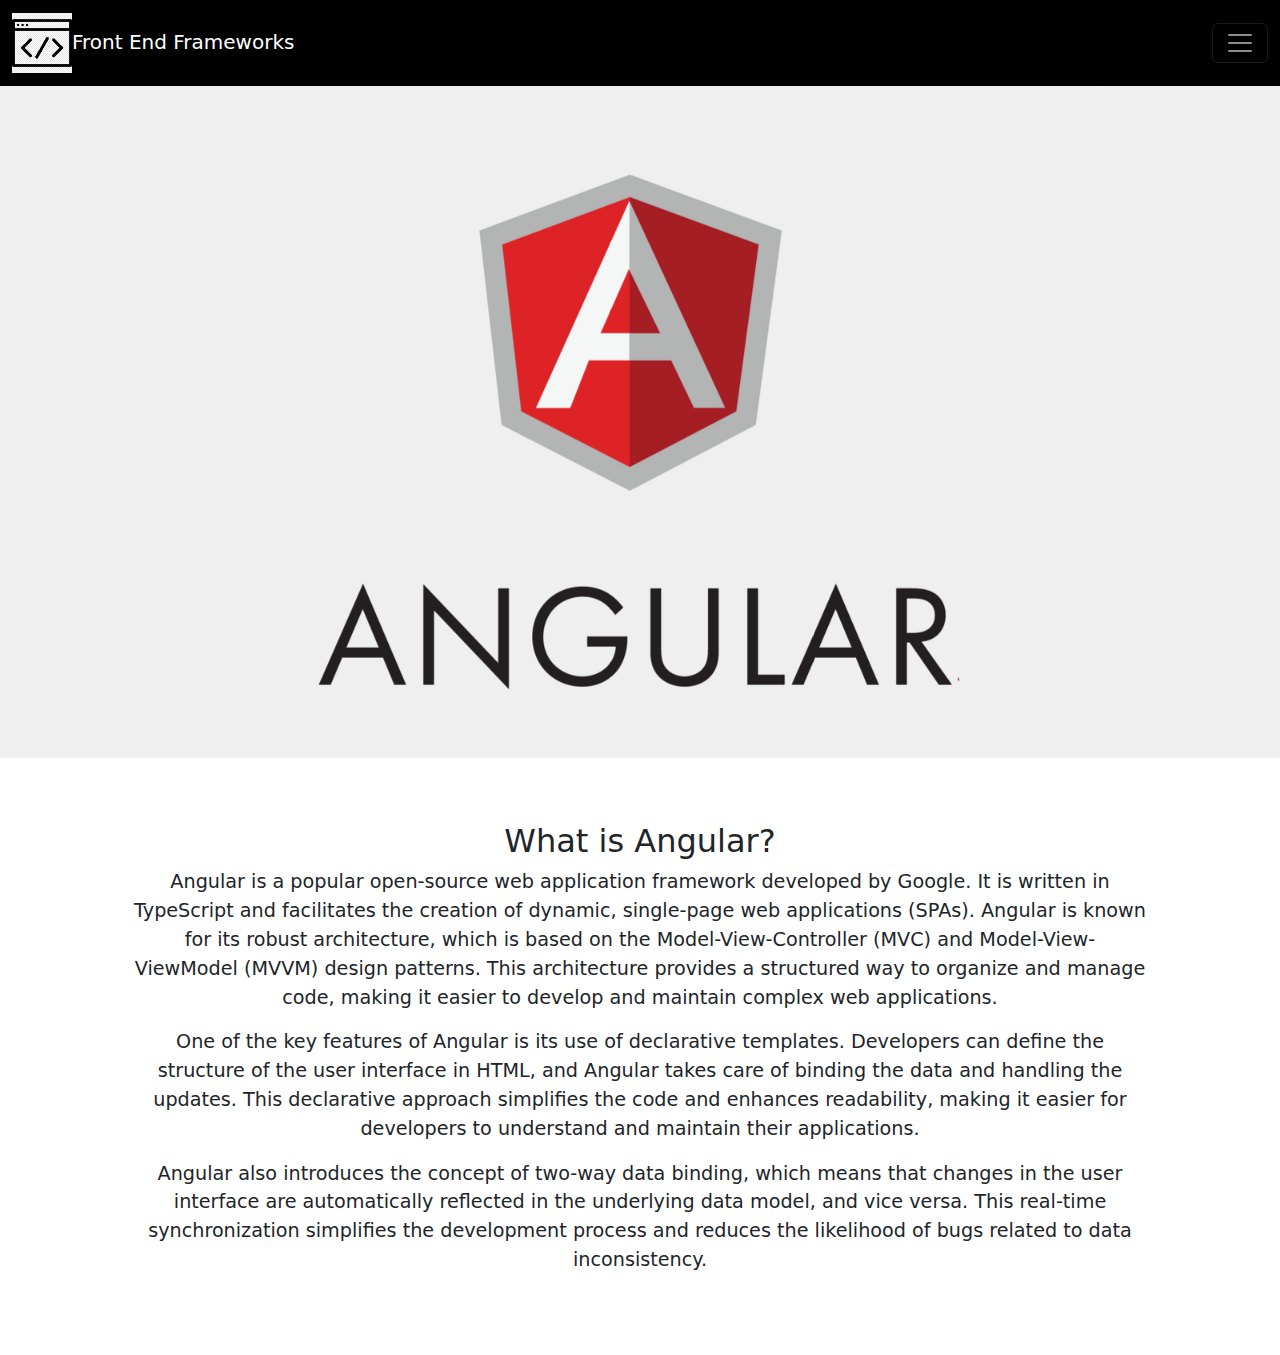
==== html/Angular.html @ 568a0fe8 "version 3" ====
<!DOCTYPE html>
<html lang="en">

<head>
    <meta charset="UTF-8">
    <meta name="viewport" content="width=device-width, initial-scale=1.0">
    <title>Angular</title>
    <link rel="stylesheet" href="/css/bootstrap.css">
    <script src="https://cdn.jsdelivr.net/npm/bootstrap@5.3.2/dist/js/bootstrap.bundle.min.js"></script>
</head>

<body>
    <nav class="navbar navbar-dark" style="background-color: rgb(0, 0, 0);">
        <div class="container-fluid">
            <a class="navbar-brand" href="#" style="text-align: center;">
                <img src="/images/coding.png" alt="" width="60" height="60" class="d-inline-block align-middle">Front
                End Frameworks</a>
            <button class="navbar-toggler" type="button" data-bs-toggle="collapse"
                data-bs-target="#navbarSupportedContent" aria-controls="navbarSupportedContent" aria-expanded="false"
                aria-label="Toggle navigation">
                <span class="navbar-toggler-icon"></span>
            </button>
            <div class="collapse navbar-collapse" id="navbarSupportedContent">
                <ul class="navbar-nav me-auto mb-2 mb-lg-0">
                    <li class="nav-item">
                        <a class="nav-link active" aria-current="page" href="#">Home</a>
                    </li>
                    <li class="nav-item">
                        <a class="nav-link" href="#">About</a>
                    </li>
                    <li class="nav-item">
                        <a class="nav-link" href="#">Contact</a>
                    </li>
                </ul>
                <form class="d-flex">
                    <input class="form-control me-2" type="search" placeholder="Search" aria-label="Search">
                    <button class="btn btn-outline-success" type="submit">Search</button>
                </form>
            </div>
        </div>
    </nav>
    <div id="carouselExampleSlidesOnly" class="carousel slide" data-bs-ride="carousel">
        <div class="carousel-inner">
            <div class="carousel-item active">
                <img src="/images/angular_wall.png" class="d-block w-100" alt="Angular">
            </div>
        </div>
    </div>
    <div class="container" style="text-align: center;font-size: larger;padding: 5%;">
        <h2>What is Angular?</h2>
        <p>Angular is a popular open-source web application framework developed by Google. It is written in TypeScript
            and facilitates the creation of dynamic, single-page web applications (SPAs). Angular is known for its
            robust architecture, which is based on the Model-View-Controller (MVC) and Model-View-ViewModel (MVVM)
            design patterns. This architecture provides a structured way to organize and manage code, making it easier
            to develop and maintain complex web applications.</p>
        <p>One of the key features of Angular is its use of declarative templates. Developers can define the structure
            of the user interface in HTML, and Angular takes care of binding the data and handling the updates. This
            declarative approach simplifies the code and enhances readability, making it easier for developers to
            understand and maintain their applications.</p>
        <p>Angular also introduces the concept of two-way data binding, which means that changes in the user interface
            are automatically reflected in the underlying data model, and vice versa. This real-time synchronization
            simplifies the development process and reduces the likelihood of bugs related to data inconsistency.</p>
</body>

</html>
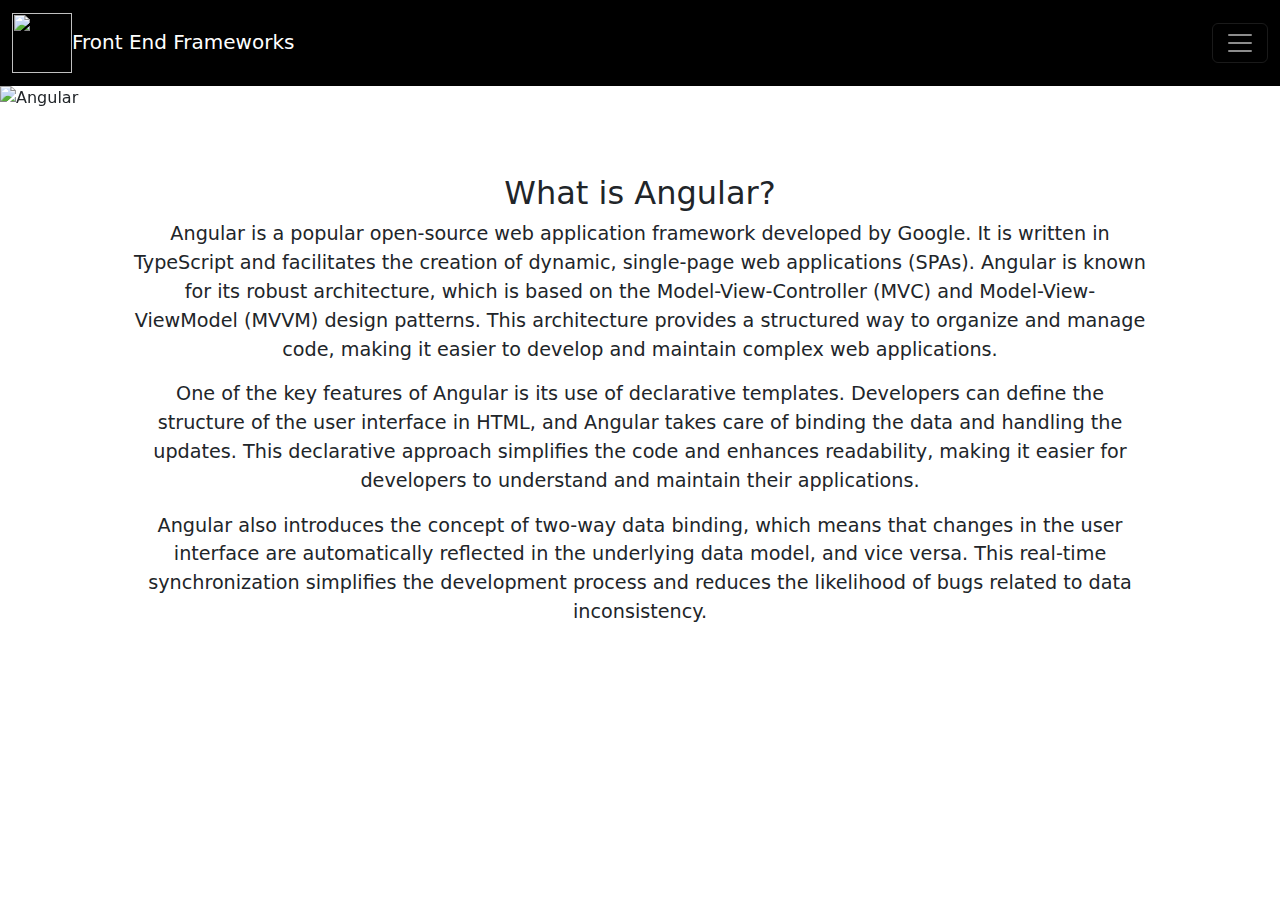
==== commit 85162369: "Version 7" ====
--- a/html/Angular.html
+++ b/html/Angular.html
@@ -12,37 +12,34 @@
 <body>
     <nav class="navbar navbar-dark" style="background-color: rgb(0, 0, 0);">
         <div class="container-fluid">
-            <a class="navbar-brand" href="#" style="text-align: center;">
-                <img src="/images/coding.png" alt="" width="60" height="60" class="d-inline-block align-middle">Front
-                End Frameworks</a>
-            <button class="navbar-toggler" type="button" data-bs-toggle="collapse"
-                data-bs-target="#navbarSupportedContent" aria-controls="navbarSupportedContent" aria-expanded="false"
-                aria-label="Toggle navigation">
-                <span class="navbar-toggler-icon"></span>
-            </button>
-            <div class="collapse navbar-collapse" id="navbarSupportedContent">
-                <ul class="navbar-nav me-auto mb-2 mb-lg-0">
-                    <li class="nav-item">
-                        <a class="nav-link active" aria-current="page" href="#">Home</a>
-                    </li>
-                    <li class="nav-item">
-                        <a class="nav-link" href="#">About</a>
-                    </li>
-                    <li class="nav-item">
-                        <a class="nav-link" href="#">Contact</a>
-                    </li>
-                </ul>
-                <form class="d-flex">
-                    <input class="form-control me-2" type="search" placeholder="Search" aria-label="Search">
-                    <button class="btn btn-outline-success" type="submit">Search</button>
-                </form>
-            </div>
+          <a class="navbar-brand" href="#" style="text-align: center;">
+            <img src="./images/coding.png" alt="" width="60" height="60" class="d-inline-block align-middle">Front End Frameworks</a>
+          <button class="navbar-toggler" type="button" data-bs-toggle="collapse" data-bs-target="#navbarSupportedContent" aria-controls="navbarSupportedContent" aria-expanded="false" aria-label="Toggle navigation">
+            <span class="navbar-toggler-icon"></span>
+          </button>
+          <div class="collapse navbar-collapse" id="navbarSupportedContent">
+            <ul class="navbar-nav me-auto mb-2 mb-lg-0">
+              <li class="nav-item">
+                <a class="nav-link active" aria-current="page" href="../index.html">Home</a>
+              </li>
+              <li class="nav-item">
+                <a class="nav-link" href="#">About</a>
+              </li>
+              <li class="nav-item">
+                <a class="nav-link" href="#">Contact</a>
+              </li>
+            </ul>
+            <form class="d-flex">
+              <input class="form-control me-2" type="search" placeholder="Search" aria-label="Search">
+              <button class="btn btn-outline-success" type="submit">Search</button>
+            </form>
+          </div>
         </div>
-    </nav>
+      </nav>
     <div id="carouselExampleSlidesOnly" class="carousel slide" data-bs-ride="carousel">
         <div class="carousel-inner">
             <div class="carousel-item active">
-                <img src="/images/angular_wall.png" class="d-block w-100" alt="Angular">
+                <img src="./images/angular_wall.png" class="d-block w-100" alt="Angular">
             </div>
         </div>
     </div>
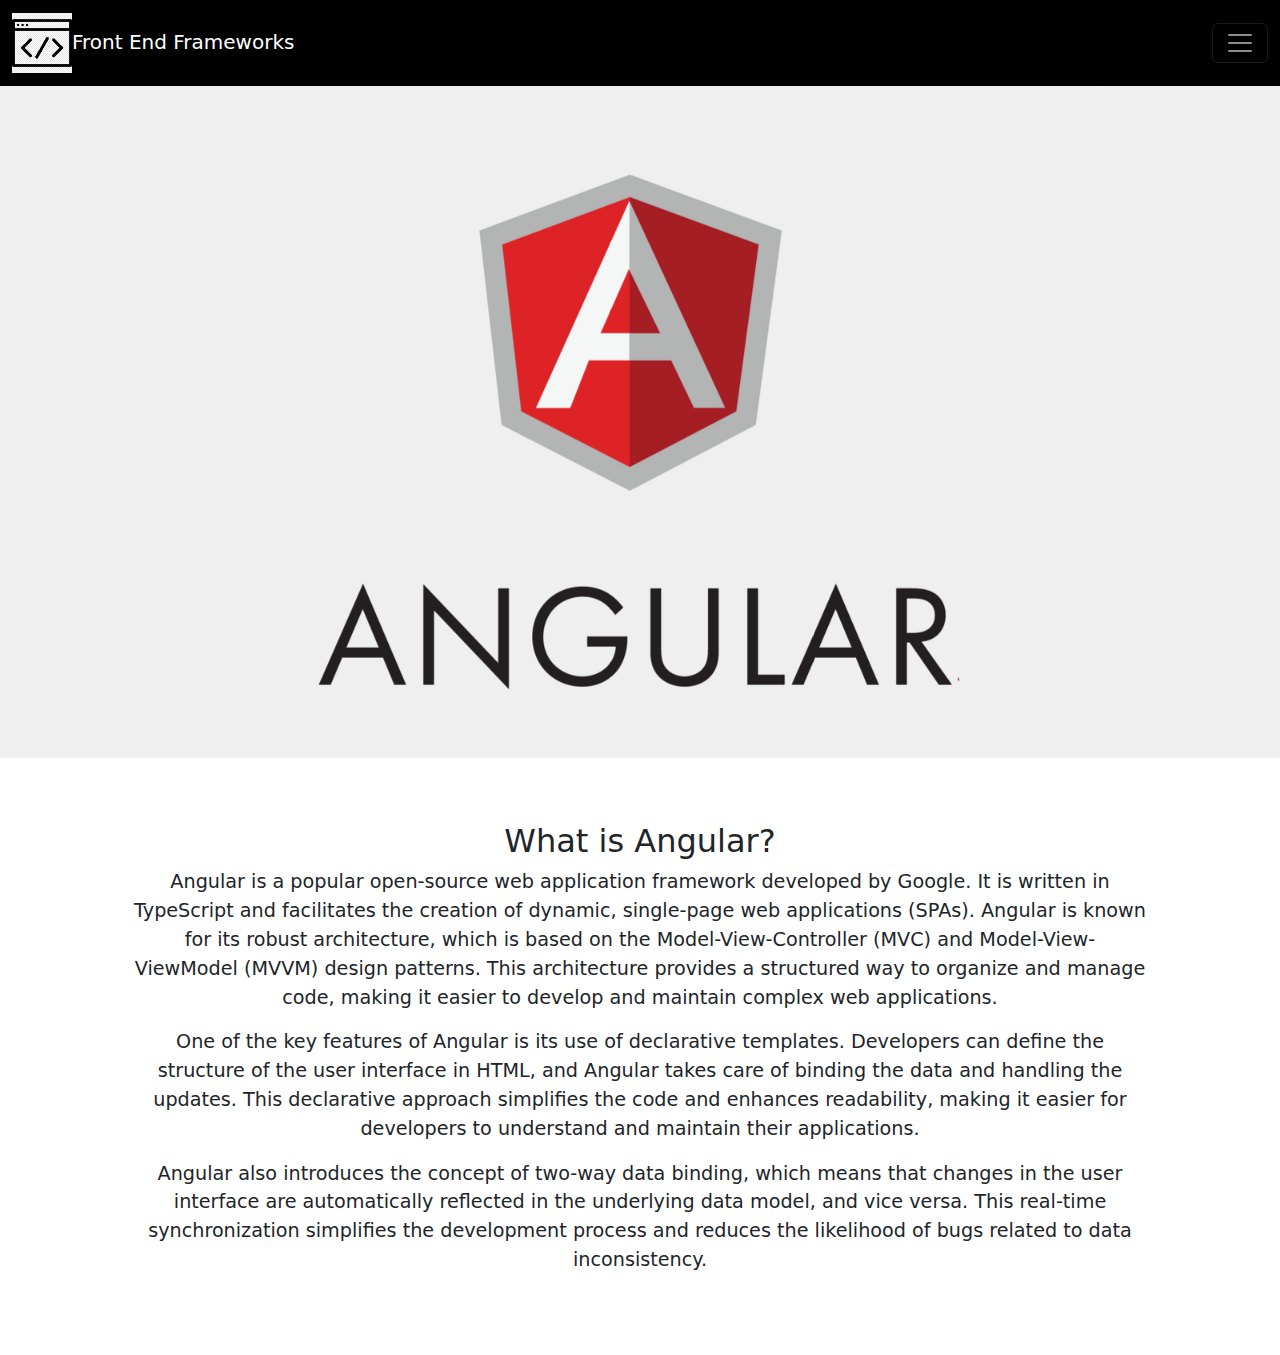
==== commit 290e1137: "version 8" ====
--- a/html/Angular.html
+++ b/html/Angular.html
@@ -13,7 +13,7 @@
     <nav class="navbar navbar-dark" style="background-color: rgb(0, 0, 0);">
         <div class="container-fluid">
           <a class="navbar-brand" href="#" style="text-align: center;">
-            <img src="./images/coding.png" alt="" width="60" height="60" class="d-inline-block align-middle">Front End Frameworks</a>
+            <img src="../images/coding.png" alt="" width="60" height="60" class="d-inline-block align-middle">Front End Frameworks</a>
           <button class="navbar-toggler" type="button" data-bs-toggle="collapse" data-bs-target="#navbarSupportedContent" aria-controls="navbarSupportedContent" aria-expanded="false" aria-label="Toggle navigation">
             <span class="navbar-toggler-icon"></span>
           </button>
@@ -39,7 +39,7 @@
     <div id="carouselExampleSlidesOnly" class="carousel slide" data-bs-ride="carousel">
         <div class="carousel-inner">
             <div class="carousel-item active">
-                <img src="./images/angular_wall.png" class="d-block w-100" alt="Angular">
+                <img src="../images/angular_wall.png" class="d-block w-100" alt="Angular">
             </div>
         </div>
     </div>
